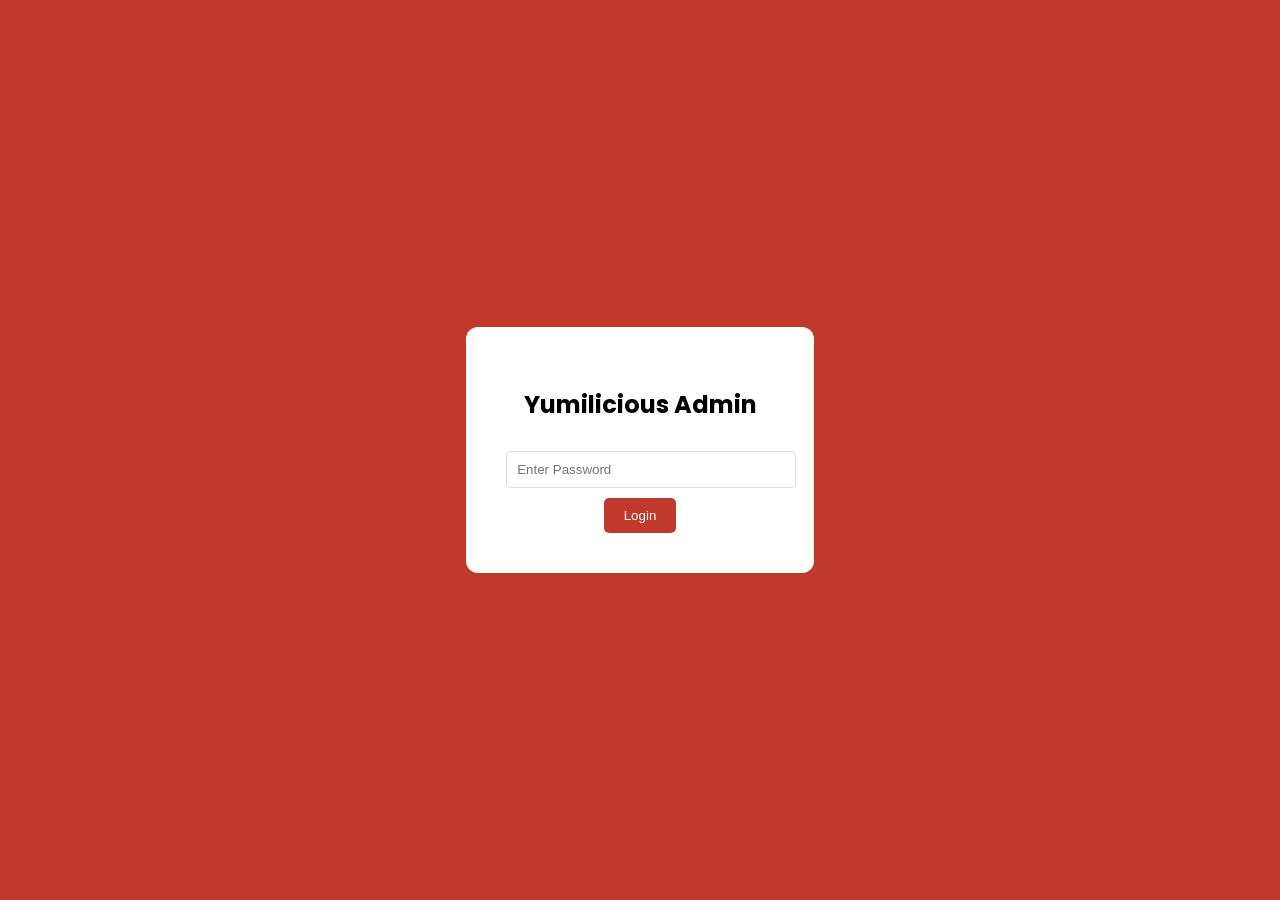
==== admin.html @ 5f34daa4 "Add files via upload" ====
<!DOCTYPE html>
<html lang="en">
<head>
    <meta charset="UTF-8">
    <title>Admin Panel | Yumilicious</title>
    <link href="https://fonts.googleapis.com/css2?family=Poppins:wght@400;600&display=swap" rel="stylesheet">
    <style>
        body { font-family: 'Poppins', sans-serif; background: #f4f4f4; margin: 0; }
        .login-screen { display: flex; align-items: center; justify-content: center; height: 100vh; background: #C0392B; }
        .login-box { background: white; padding: 40px; border-radius: 12px; text-align: center; }
        input { padding: 10px; width: 100%; margin: 10px 0; border: 1px solid #ddd; border-radius: 5px; }
        button { background: #C0392B; color: white; border: none; padding: 10px 20px; border-radius: 5px; cursor: pointer; }
        
        #admin-content { display: none; padding: 40px; }
        .nav { background: #1A1A1A; padding: 20px; color: white; display: flex; justify-content: space-between; }
        .section { background: white; padding: 20px; margin-bottom: 20px; border-radius: 8px; }
        table { width: 100%; border-collapse: collapse; margin-top: 10px; }
        th, td { border: 1px solid #ddd; padding: 10px; text-align: left; }
        .product-img-edit { width: 50px; height: 50px; object-fit: cover; }
    </style>
</head>
<body>

    <div class="login-screen" id="login-screen">
        <div class="login-box">
            <h2>Yumilicious Admin</h2>
            <input type="password" id="pass-input" placeholder="Enter Password">
            <button onclick="login()">Login</button>
        </div>
    </div>

    <div id="admin-content">
        <div class="nav">
            <strong>Yumilicious Control Panel</strong>
            <button onclick="downloadJSON()" style="background:#25D366">Download updated products.json</button>
        </div>

        <div class="section">
            <h3>Banner Management</h3>
            <div id="banner-preview"></div>
            <label>Banner Image URL:</label>
            <input type="text" id="admin-banner-url">
            <button onclick="updateBanner()">Preview Banner</button>
        </div>

        <div class="section">
            <h3>Price Editor</h3>
            <div id="price-table-container"></div>
        </div>

        <div class="section">
            <h3>Instructions</h3>
            <ol>
                <li>Change prices or banner above.</li>
                <li>Click <strong>"Download updated products.json"</strong>.</li>
                <li>Go to GitHub and upload/replace the file in your repository.</li>
            </ol>
        </div>
    </div>

    <script src="admin.js"></script>
</body>
</html>
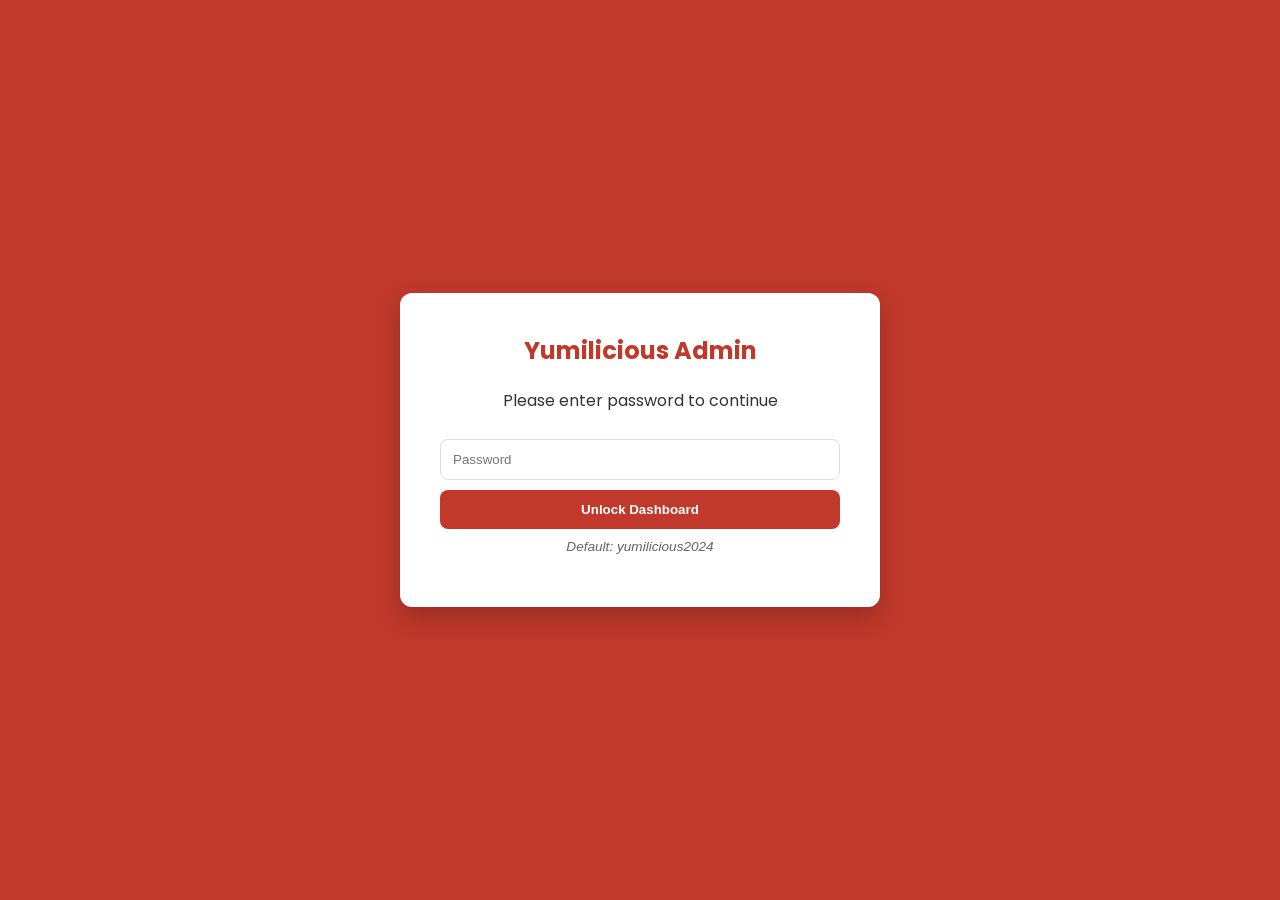
==== commit 14a9e979: "Add files via upload" ====
--- a/admin.html
+++ b/admin.html
@@ -2,59 +2,88 @@
 <html lang="en">
 <head>
     <meta charset="UTF-8">
+    <meta name="viewport" content="width=device-width, initial-scale=1.0">
     <title>Admin Panel | Yumilicious</title>
     <link href="https://fonts.googleapis.com/css2?family=Poppins:wght@400;600&display=swap" rel="stylesheet">
     <style>
-        body { font-family: 'Poppins', sans-serif; background: #f4f4f4; margin: 0; }
-        .login-screen { display: flex; align-items: center; justify-content: center; height: 100vh; background: #C0392B; }
-        .login-box { background: white; padding: 40px; border-radius: 12px; text-align: center; }
-        input { padding: 10px; width: 100%; margin: 10px 0; border: 1px solid #ddd; border-radius: 5px; }
-        button { background: #C0392B; color: white; border: none; padding: 10px 20px; border-radius: 5px; cursor: pointer; }
+        :root { --primary: #C0392B; --dark: #1A1A1A; }
+        body { font-family: 'Poppins', sans-serif; background: #f4f4f4; margin: 0; color: #333; }
         
-        #admin-content { display: none; padding: 40px; }
-        .nav { background: #1A1A1A; padding: 20px; color: white; display: flex; justify-content: space-between; }
-        .section { background: white; padding: 20px; margin-bottom: 20px; border-radius: 8px; }
-        table { width: 100%; border-collapse: collapse; margin-top: 10px; }
-        th, td { border: 1px solid #ddd; padding: 10px; text-align: left; }
-        .product-img-edit { width: 50px; height: 50px; object-fit: cover; }
+        .login-screen { display: flex; align-items: center; justify-content: center; height: 100vh; background: var(--primary); position: fixed; width: 100%; top: 0; left: 0; z-index: 9999; }
+        .login-box { background: white; padding: 40px; border-radius: 12px; text-align: center; box-shadow: 0 10px 25px rgba(0,0,0,0.2); width: 90%; max-width: 400px; }
+        .login-box h2 { margin-top: 0; color: var(--primary); }
+        
+        input { padding: 12px; width: 100%; margin: 10px 0; border: 1px solid #ddd; border-radius: 8px; box-sizing: border-box; }
+        button { background: var(--primary); color: white; border: none; padding: 12px 20px; border-radius: 8px; cursor: pointer; font-weight: 600; width: 100%; transition: 0.3s; }
+        button:hover { background: #a02e23; }
+        
+        #admin-content { display: none; padding: 20px; max-width: 1000px; margin: 0 auto; }
+        .nav-bar { background: var(--dark); padding: 15px 20px; color: white; display: flex; justify-content: space-between; align-items: center; border-radius: 0 0 12px 12px; margin-bottom: 30px; }
+        
+        .section { background: white; padding: 25px; margin-bottom: 25px; border-radius: 12px; box-shadow: 0 2px 10px rgba(0,0,0,0.05); }
+        h3 { margin-top: 0; border-bottom: 2px solid #f4f4f4; padding-bottom: 10px; }
+        
+        table { width: 100%; border-collapse: collapse; margin-top: 15px; background: white; }
+        th, td { border: 1px solid #eee; padding: 12px; text-align: left; }
+        th { background: #f9f9f9; }
+        
+        .save-bar { position: fixed; bottom: 20px; right: 20px; width: auto; }
+        .btn-success { background: #27ae60; width: auto; padding: 15px 30px; box-shadow: 0 4px 15px rgba(39, 174, 96, 0.4); }
+        
+        .hint { font-size: 0.85rem; color: #666; margin-top: 10px; font-style: italic; }
     </style>
 </head>
 <body>
 
+    <!-- Login Overlay -->
     <div class="login-screen" id="login-screen">
         <div class="login-box">
             <h2>Yumilicious Admin</h2>
-            <input type="password" id="pass-input" placeholder="Enter Password">
-            <button onclick="login()">Login</button>
+            <p>Please enter password to continue</p>
+            <input type="password" id="pass-input" placeholder="Password" onkeypress="if(event.key==='Enter') login()">
+            <button onclick="login()">Unlock Dashboard</button>
+            <p class="hint">Default: yumilicious2024</p>
         </div>
     </div>
 
+    <!-- Main Admin Dashboard -->
     <div id="admin-content">
-        <div class="nav">
-            <strong>Yumilicious Control Panel</strong>
-            <button onclick="downloadJSON()" style="background:#25D366">Download updated products.json</button>
+        <div class="nav-bar">
+            <strong>🔥 Yumilicious Dashboard</strong>
+            <button onclick="logout()" style="width:auto; background:transparent; border:1px solid white; padding: 5px 15px;">Logout</button>
         </div>
 
         <div class="section">
-            <h3>Banner Management</h3>
-            <div id="banner-preview"></div>
-            <label>Banner Image URL:</label>
-            <input type="text" id="admin-banner-url">
-            <button onclick="updateBanner()">Preview Banner</button>
+            <h3>Banner & Restaurant Info</h3>
+            <div style="display:grid; grid-template-columns: 1fr 1fr; gap: 20px;">
+                <div>
+                    <label>Restaurant Name</label>
+                    <input type="text" id="admin-rest-name" onchange="updateRestInfo()">
+                </div>
+                <div>
+                    <label>WhatsApp Number (With Country Code)</label>
+                    <input type="text" id="admin-rest-wa" onchange="updateRestInfo()">
+                </div>
+            </div>
+            <label>Hero Banner Image URL</label>
+            <input type="text" id="admin-banner-url" onchange="updateRestInfo()">
         </div>
 
         <div class="section">
-            <h3>Price Editor</h3>
-            <div id="price-table-container"></div>
+            <h3>Menu Price Editor</h3>
+            <p style="font-size: 0.9rem; color: #666;">All changes are saved to the file you download below.</p>
+            <div id="price-table-container">
+                <!-- Table loaded via JS -->
+                 <p>Loading menu data...</p>
+            </div>
         </div>
 
-        <div class="section">
-            <h3>Instructions</h3>
-            <ol>
-                <li>Change prices or banner above.</li>
-                <li>Click <strong>"Download updated products.json"</strong>.</li>
-                <li>Go to GitHub and upload/replace the file in your repository.</li>
-            </ol>
+        <div class="section" style="background: #eef2f7; border: 1px solid #d1d9e6;">
+            <h3>Step 2: Save Your Changes</h3>
+            <p>1. After editing prices, click the green button below.</p>
+            <p>2. It will download a file named <strong>products.json</strong>.</p>
+            <p>3. Upload that file to your GitHub repository (replace the old one).</p>
+            <button class="btn btn-success" onclick="downloadJSON()">Step 2: Download products.json</button>
         </div>
     </div>
 
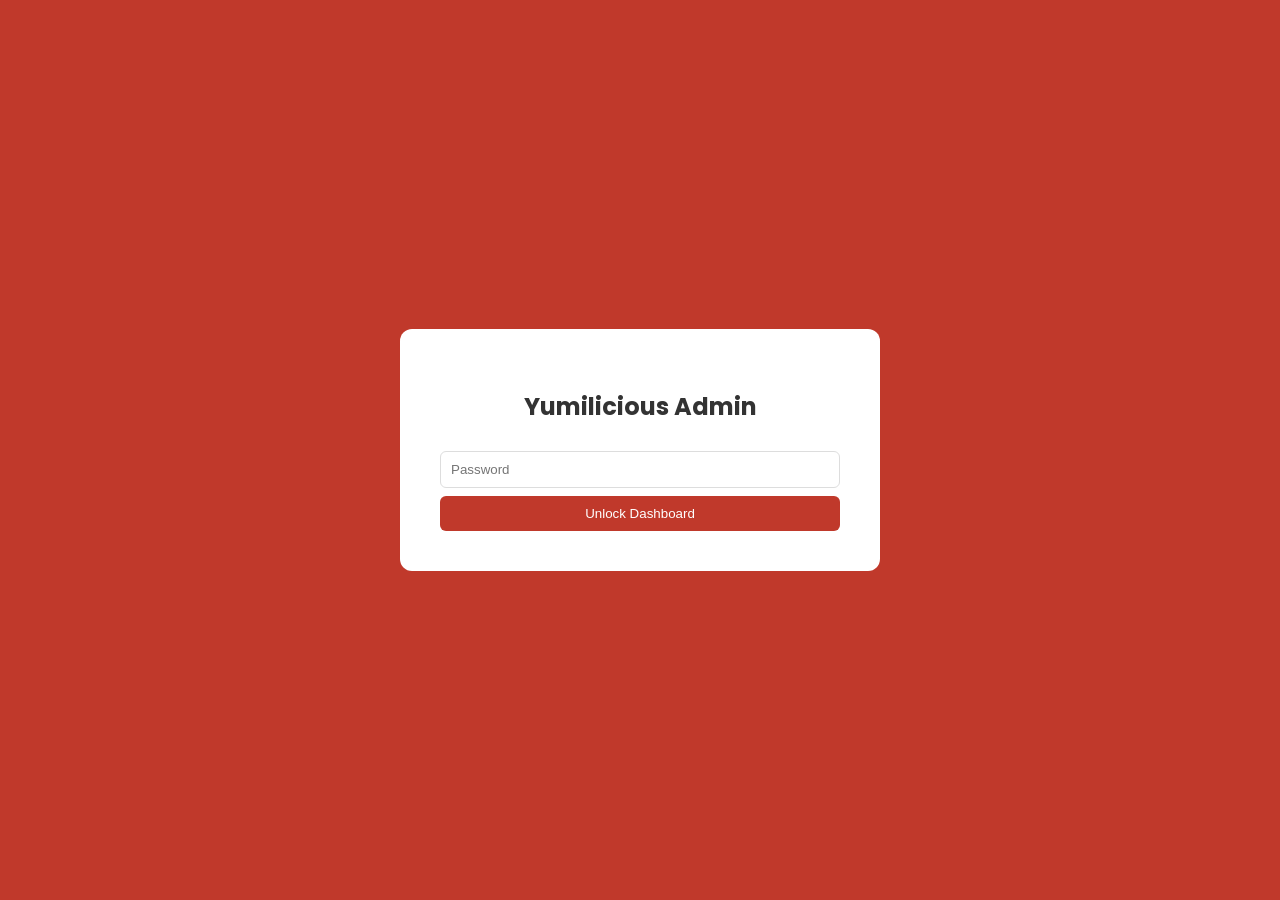
==== commit 23e1a040: "Add files via upload" ====
--- a/admin.html
+++ b/admin.html
@@ -3,87 +3,100 @@
 <head>
     <meta charset="UTF-8">
     <meta name="viewport" content="width=device-width, initial-scale=1.0">
-    <title>Admin Panel | Yumilicious</title>
-    <link href="https://fonts.googleapis.com/css2?family=Poppins:wght@400;600&display=swap" rel="stylesheet">
+    <title>Yumilicious Admin | Advanced</title>
+    <link href="https://fonts.googleapis.com/css2?family=Poppins:wght@400;500;600&display=swap" rel="stylesheet">
     <style>
-        :root { --primary: #C0392B; --dark: #1A1A1A; }
-        body { font-family: 'Poppins', sans-serif; background: #f4f4f4; margin: 0; color: #333; }
+        :root { --primary: #C0392B; --dark: #1A1A1A; --bg: #f8f9fa; }
+        body { font-family: 'Poppins', sans-serif; background: var(--bg); margin: 0; color: #333; }
         
+        /* Login */
         .login-screen { display: flex; align-items: center; justify-content: center; height: 100vh; background: var(--primary); position: fixed; width: 100%; top: 0; left: 0; z-index: 9999; }
-        .login-box { background: white; padding: 40px; border-radius: 12px; text-align: center; box-shadow: 0 10px 25px rgba(0,0,0,0.2); width: 90%; max-width: 400px; }
-        .login-box h2 { margin-top: 0; color: var(--primary); }
+        .login-box { background: white; padding: 40px; border-radius: 12px; text-align: center; width: 90%; max-width: 400px; }
         
-        input { padding: 12px; width: 100%; margin: 10px 0; border: 1px solid #ddd; border-radius: 8px; box-sizing: border-box; }
-        button { background: var(--primary); color: white; border: none; padding: 12px 20px; border-radius: 8px; cursor: pointer; font-weight: 600; width: 100%; transition: 0.3s; }
-        button:hover { background: #a02e23; }
+        /* Layout */
+        #admin-content { display: none; }
+        .sidebar { width: 250px; background: var(--dark); color: white; height: 100vh; position: fixed; padding: 20px; }
+        .main-panel { margin-left: 250px; padding: 30px; }
         
-        #admin-content { display: none; padding: 20px; max-width: 1000px; margin: 0 auto; }
-        .nav-bar { background: var(--dark); padding: 15px 20px; color: white; display: flex; justify-content: space-between; align-items: center; border-radius: 0 0 12px 12px; margin-bottom: 30px; }
+        .nav-item { padding: 12px; cursor: pointer; border-radius: 8px; margin-bottom: 5px; transition: 0.3s; }
+        .nav-item:hover, .nav-item.active { background: var(--primary); }
+
+        .section { background: white; padding: 25px; border-radius: 12px; box-shadow: 0 2px 10px rgba(0,0,0,0.05); display: none; }
+        .section.active { display: block; }
+
+        input, textarea { padding: 10px; width: 100%; margin: 8px 0; border: 1px solid #ddd; border-radius: 6px; box-sizing: border-box; }
         
-        .section { background: white; padding: 25px; margin-bottom: 25px; border-radius: 12px; box-shadow: 0 2px 10px rgba(0,0,0,0.05); }
-        h3 { margin-top: 0; border-bottom: 2px solid #f4f4f4; padding-bottom: 10px; }
+        /* Table Styles */
+        table { width: 100%; border-collapse: collapse; margin-top: 15px; font-size: 0.9rem; }
+        th, td { border: 1px solid #eee; padding: 10px; text-align: left; }
+        th { background: #f4f4f4; position: sticky; top: 0; }
+        .img-preview { width: 50px; height: 50px; border-radius: 4px; object-fit: cover; background: #eee; }
         
-        table { width: 100%; border-collapse: collapse; margin-top: 15px; background: white; }
-        th, td { border: 1px solid #eee; padding: 12px; text-align: left; }
-        th { background: #f9f9f9; }
+        .btn { background: var(--primary); color: white; border: none; padding: 10px 20px; border-radius: 6px; cursor: pointer; font-weight: 500; }
+        .btn-save { background: #27ae60; position: fixed; bottom: 30px; right: 30px; padding: 15px 30px; font-size: 1rem; box-shadow: 0 4px 15px rgba(0,0,0,0.2); }
         
-        .save-bar { position: fixed; bottom: 20px; right: 20px; width: auto; }
-        .btn-success { background: #27ae60; width: auto; padding: 15px 30px; box-shadow: 0 4px 15px rgba(39, 174, 96, 0.4); }
-        
-        .hint { font-size: 0.85rem; color: #666; margin-top: 10px; font-style: italic; }
+        .code-box { background: #2d3436; color: #fab1a0; padding: 15px; border-radius: 6px; font-family: monospace; overflow-x: auto; margin: 10px 0; }
     </style>
 </head>
 <body>
 
-    <!-- Login Overlay -->
     <div class="login-screen" id="login-screen">
         <div class="login-box">
             <h2>Yumilicious Admin</h2>
-            <p>Please enter password to continue</p>
-            <input type="password" id="pass-input" placeholder="Password" onkeypress="if(event.key==='Enter') login()">
-            <button onclick="login()">Unlock Dashboard</button>
-            <p class="hint">Default: yumilicious2024</p>
+            <input type="password" id="pass-input" placeholder="Password">
+            <button class="btn" style="width:100%" onclick="login()">Unlock Dashboard</button>
         </div>
     </div>
 
-    <!-- Main Admin Dashboard -->
     <div id="admin-content">
-        <div class="nav-bar">
-            <strong>🔥 Yumilicious Dashboard</strong>
-            <button onclick="logout()" style="width:auto; background:transparent; border:1px solid white; padding: 5px 15px;">Logout</button>
+        <div class="sidebar">
+            <h3>Yumilicious</h3>
+            <div class="nav-item active" onclick="showTab('tab-menu', this)">🍔 Menu Editor</div>
+            <div class="nav-item" onclick="showTab('tab-info', this)">ℹ️ Restaurant Info</div>
+            <div class="nav-item" onclick="showTab('tab-security', this)">🔒 Security Settings</div>
+            <div class="nav-item" onclick="logout()" style="margin-top:50px; opacity:0.6">Logout</div>
         </div>
 
-        <div class="section">
-            <h3>Banner & Restaurant Info</h3>
-            <div style="display:grid; grid-template-columns: 1fr 1fr; gap: 20px;">
-                <div>
-                    <label>Restaurant Name</label>
-                    <input type="text" id="admin-rest-name" onchange="updateRestInfo()">
-                </div>
-                <div>
-                    <label>WhatsApp Number (With Country Code)</label>
-                    <input type="text" id="admin-rest-wa" onchange="updateRestInfo()">
-                </div>
+        <div class="main-panel">
+            <!-- TAB: MENU EDITOR -->
+            <div id="tab-menu" class="section active">
+                <h3>Menu & Image Management</h3>
+                <p>Update prices and image links below. Tip: Upload images to your GitHub <code>images/products/</code> folder first.</p>
+                <div id="menu-table-container"></div>
             </div>
-            <label>Hero Banner Image URL</label>
-            <input type="text" id="admin-banner-url" onchange="updateRestInfo()">
-        </div>
 
-        <div class="section">
-            <h3>Menu Price Editor</h3>
-            <p style="font-size: 0.9rem; color: #666;">All changes are saved to the file you download below.</p>
-            <div id="price-table-container">
-                <!-- Table loaded via JS -->
-                 <p>Loading menu data...</p>
+            <!-- TAB: RESTAURANT INFO -->
+            <div id="tab-info" class="section">
+                <h3>Restaurant Information</h3>
+                <label>Restaurant Name</label>
+                <input type="text" id="inf-name" onchange="syncInfo()">
+                <label>WhatsApp (923...)</label>
+                <input type="text" id="inf-wa" onchange="syncInfo()">
+                <label>Banner URL</label>
+                <input type="text" id="inf-banner" onchange="syncInfo()">
             </div>
-        </div>
 
-        <div class="section" style="background: #eef2f7; border: 1px solid #d1d9e6;">
-            <h3>Step 2: Save Your Changes</h3>
-            <p>1. After editing prices, click the green button below.</p>
-            <p>2. It will download a file named <strong>products.json</strong>.</p>
-            <p>3. Upload that file to your GitHub repository (replace the old one).</p>
-            <button class="btn btn-success" onclick="downloadJSON()">Step 2: Download products.json</button>
+            <!-- TAB: SECURITY -->
+            <div id="tab-security" class="section">
+                <h3>Change Admin Password</h3>
+                <p>Since this is a static site, you must update the password in the <code>admin.js</code> file.</p>
+                
+                <label>Enter New Password</label>
+                <input type="text" id="new-pass-input" placeholder="e.g. MyNewPassword2024" oninput="genPassCode()">
+                
+                <p><strong>Instructions:</strong></p>
+                <ol>
+                    <li>Type your new password above.</li>
+                    <li>Copy the code line below:</li>
+                </ol>
+                <div class="code-box" id="pass-code-output">const ADMIN_PASSWORD = "yumilicious2024";</div>
+                <ol start="3">
+                    <li>Open your <code>admin.js</code> file in GitHub.</li>
+                    <li>Replace the first line with this new code and click <strong>Commit changes</strong>.</li>
+                </ol>
+            </div>
+
+            <button class="btn btn-save" onclick="downloadJSON()">💾 Save All & Download products.json</button>
         </div>
     </div>
 
